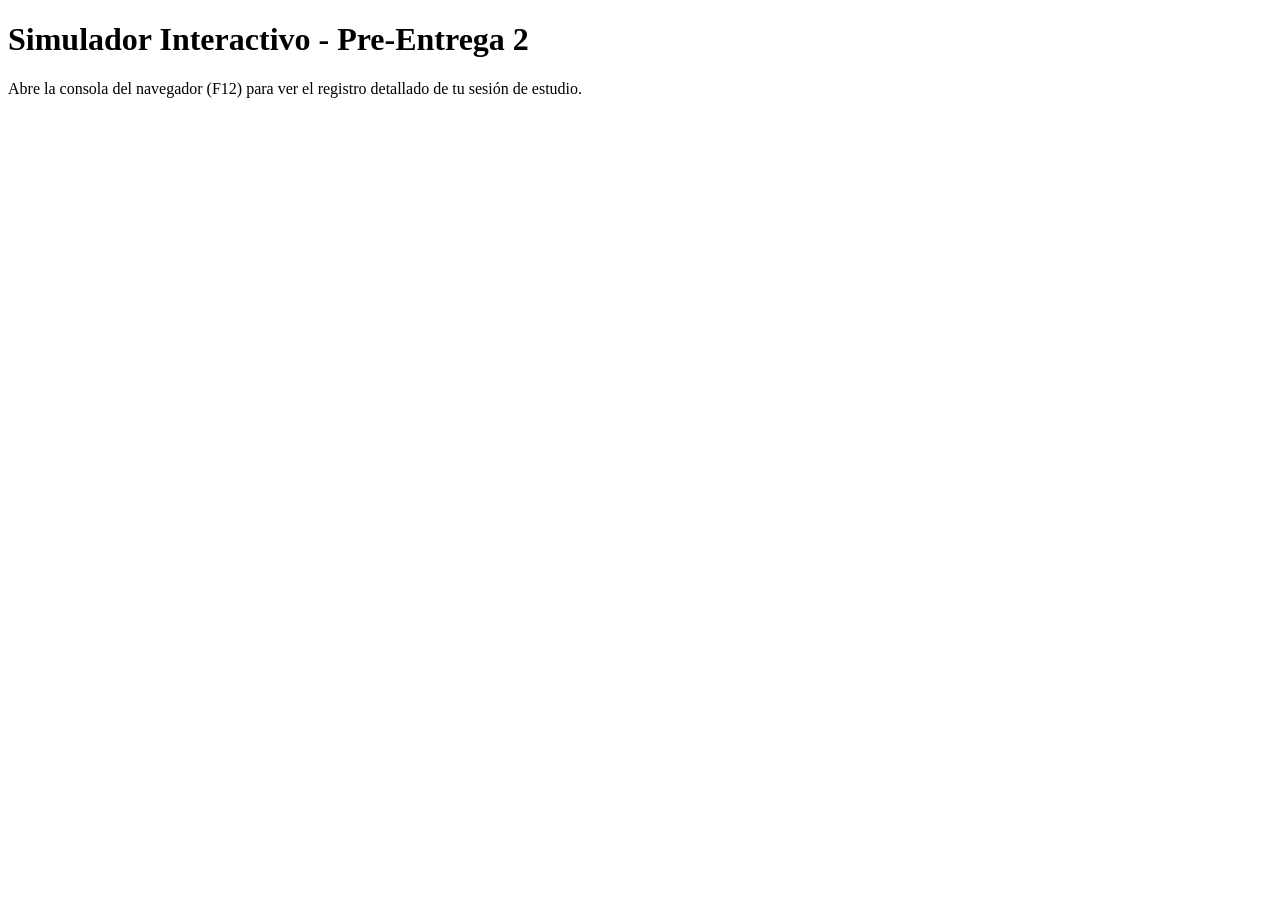
==== mi-simulador/index.html @ 5a356e4a "re estructura de archivos" ====
<!DOCTYPE html>
<html lang="es">
<head>
    <meta charset="UTF-8">
    <meta name="viewport" content="width=device-width, initial-scale=1.0">
    <title>Pre-Entrega 2 - Simulador Interactivo</title>
    <script src="./script/main.js" defer></script>
</head>
<body>
    <main>
        <h1>Simulador Interactivo - Pre-Entrega 2</h1>
        <p>Abre la consola del navegador (F12) para ver el registro detallado de tu sesión de estudio.</p>
    </main>
</body>
</html>
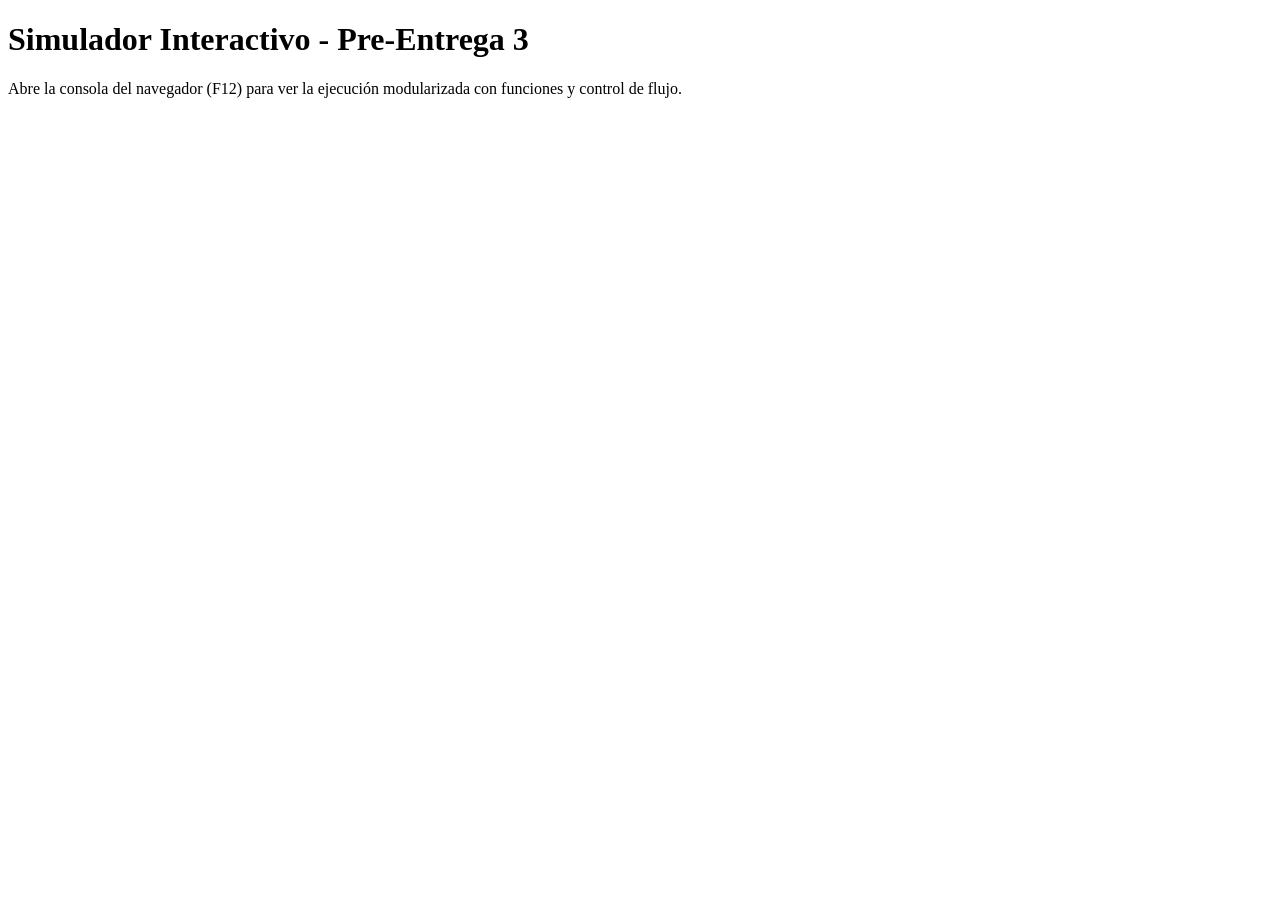
==== commit 24e9e694: "Cambios para pre-entrega3 se agregó el uso de funciones y correcciones de la 2da pre-entrega." ====
--- a/mi-simulador/index.html
+++ b/mi-simulador/index.html
@@ -3,13 +3,13 @@
 <head>
     <meta charset="UTF-8">
     <meta name="viewport" content="width=device-width, initial-scale=1.0">
-    <title>Pre-Entrega 2 - Simulador Interactivo</title>
-    <script src="./script/main.js" defer></script>
+    <title>Pre-Entrega 3 - Simulador Interactivo</title>
+    <script src="./main.js" defer></script>
 </head>
 <body>
     <main>
-        <h1>Simulador Interactivo - Pre-Entrega 2</h1>
-        <p>Abre la consola del navegador (F12) para ver el registro detallado de tu sesión de estudio.</p>
+        <h1>Simulador Interactivo - Pre-Entrega 3</h1>
+        <p>Abre la consola del navegador (F12) para ver la ejecución modularizada con funciones y control de flujo.</p>
     </main>
 </body>
 </html>
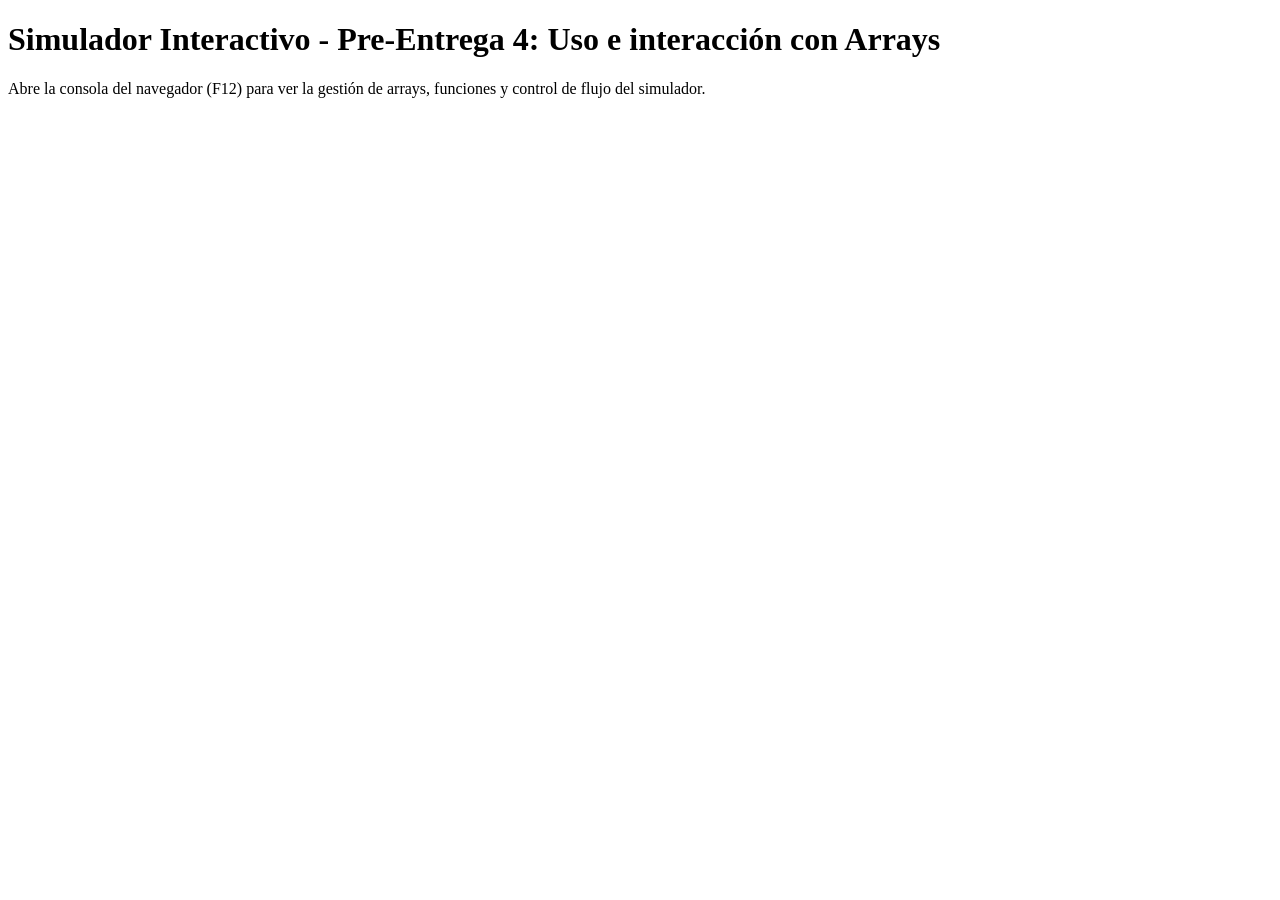
==== commit 1e942b92: "pre entrega 4 js" ====
--- a/mi-simulador/index.html
+++ b/mi-simulador/index.html
@@ -3,13 +3,13 @@
 <head>
     <meta charset="UTF-8">
     <meta name="viewport" content="width=device-width, initial-scale=1.0">
-    <title>Pre-Entrega 3 - Simulador Interactivo</title>
-    <script src="./main.js" defer></script>
+    <title>Pre-Entrega 4 - Simulador Interactivo con Arrays</title>
+    <script src="./script/main.js" defer></script>
 </head>
 <body>
     <main>
-        <h1>Simulador Interactivo - Pre-Entrega 3</h1>
-        <p>Abre la consola del navegador (F12) para ver la ejecución modularizada con funciones y control de flujo.</p>
+        <h1>Simulador Interactivo - Pre-Entrega 4: Uso e interacción con Arrays</h1>
+        <p>Abre la consola del navegador (F12) para ver la gestión de arrays, funciones y control de flujo del simulador.</p>
     </main>
 </body>
 </html>
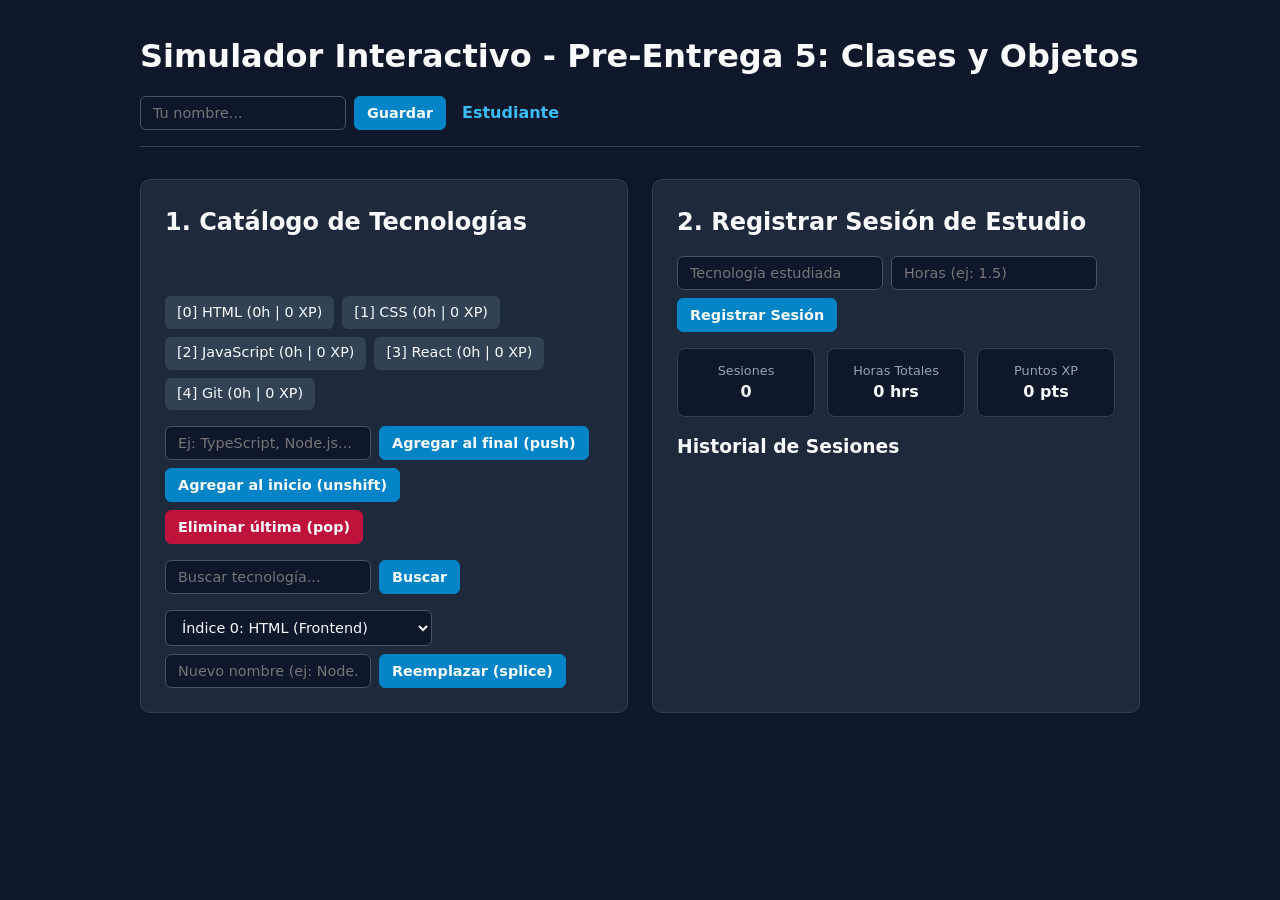
==== commit c0f99e27: "pre-entrega 5 Actualizacion de proyecto con modificaciones al dom como fue sugerida , siguiendo las " ====
--- a/mi-simulador/index.html
+++ b/mi-simulador/index.html
@@ -3,13 +3,74 @@
 <head>
     <meta charset="UTF-8">
     <meta name="viewport" content="width=device-width, initial-scale=1.0">
-    <title>Pre-Entrega 4 - Simulador Interactivo con Arrays</title>
+    <title>Pre-Entrega 5 - Simulador con Clases y Objetos</title>
+    <link rel="stylesheet" href="./styles/styles.css">
     <script src="./script/main.js" defer></script>
 </head>
 <body>
-    <main>
-        <h1>Simulador Interactivo - Pre-Entrega 4: Uso e interacción con Arrays</h1>
-        <p>Abre la consola del navegador (F12) para ver la gestión de arrays, funciones y control de flujo del simulador.</p>
+    <header class="header">
+        <h1>Simulador Interactivo - Pre-Entrega 5: Clases y Objetos</h1>
+        <div class="perfil-usuario">
+            <input type="text" id="input-nombre" placeholder="Tu nombre...">
+            <button id="btn-guardar-nombre" type="button">Guardar</button>
+            <span id="saludo-usuario">Estudiante</span>
+        </div>
+    </header>
+
+    <main class="contenedor">
+        <!-- SECCIÓN 1: GESTIÓN DE TECNOLOGÍAS (OBJETOS) -->
+        <section class="card">
+            <h2>1. Catálogo de Tecnologías</h2>
+            <div id="mensaje-feedback" class="feedback" aria-live="polite"></div>
+
+            <ul id="lista-tecnologias" class="lista-tags"></ul>
+
+            <div class="grupo-controles">
+                <input type="text" id="input-tech" placeholder="Ej: TypeScript, Node.js...">
+                <button id="btn-agregar-final" type="button">Agregar al final (push)</button>
+                <button id="btn-agregar-inicio" type="button">Agregar al inicio (unshift)</button>
+                <button id="btn-eliminar-ultima" type="button" class="btn-secundario">Eliminar última (pop)</button>
+            </div>
+
+            <div class="grupo-controles">
+                <input type="text" id="input-buscar" placeholder="Buscar tecnología...">
+                <button id="btn-buscar" type="button">Buscar</button>
+            </div>
+
+            <div class="grupo-controles">
+                <select id="select-indice"></select>
+                <input type="text" id="input-reemplazo" placeholder="Nuevo nombre (ej: Node.js)">
+                <button id="btn-actualizar" type="button">Reemplazar (splice)</button>
+            </div>
+        </section>
+
+        <!-- SECCIÓN 2: REGISTRO DE SESIONES -->
+        <section class="card">
+            <h2>2. Registrar Sesión de Estudio</h2>
+            <form id="form-sesion" class="form-sesion">
+                <input type="text" id="input-sesion-tech" placeholder="Tecnología estudiada" required>
+                <input type="number" id="input-sesion-horas" placeholder="Horas (ej: 1.5)" step="0.5" min="0.5" required>
+                <button type="submit">Registrar Sesión</button>
+            </form>
+
+            <div class="resumen-grid">
+                <div class="stat-box">
+                    <span class="stat-label">Sesiones</span>
+                    <strong id="stat-sesiones">0</strong>
+                </div>
+                <div class="stat-box">
+                    <span class="stat-label">Horas Totales</span>
+                    <strong id="stat-horas">0 hrs</strong>
+                </div>
+                <div class="stat-box">
+                    <span class="stat-label">Puntos XP</span>
+                    <strong id="stat-xp">0 pts</strong>
+                </div>
+            </div>
+
+            <h3>Historial de Sesiones</h3>
+            <ul id="lista-historial" class="lista-historial"></ul>
+        </section>
     </main>
 </body>
 </html>
--- a/mi-simulador/styles/styles.css
+++ b/mi-simulador/styles/styles.css
@@ -0,0 +1,151 @@
+* {
+    box-sizing: border-box;
+    margin: 0;
+    padding: 0;
+    font-family: system-ui, -apple-system, sans-serif;
+}
+
+body {
+    background-color: #0f172a;
+    color: #f8fafc;
+    padding: 2rem;
+    line-height: 1.5;
+}
+
+.header {
+    max-width: 1000px;
+    margin: 0 auto 2rem;
+    display: flex;
+    justify-content: space-between;
+    align-items: center;
+    flex-wrap: wrap;
+    gap: 1rem;
+    border-bottom: 1px solid #334155;
+    padding-bottom: 1rem;
+}
+
+.perfil-usuario {
+    display: flex;
+    align-items: center;
+    gap: 0.5rem;
+}
+
+#saludo-usuario {
+    font-weight: 600;
+    color: #38bdf8;
+    margin-left: 0.5rem;
+}
+
+.contenedor {
+    max-width: 1000px;
+    margin: 0 auto;
+    display: grid;
+    grid-template-columns: repeat(auto-fit, minmax(420px, 1fr));
+    gap: 1.5rem;
+}
+
+.card {
+    background-color: #1e293b;
+    padding: 1.5rem;
+    border-radius: 10px;
+    border: 1px solid #334155;
+    display: flex;
+    flex-direction: column;
+    gap: 1rem;
+}
+
+.feedback {
+    min-height: 1.5rem;
+    font-size: 0.9rem;
+    color: #38bdf8;
+    font-weight: 500;
+}
+
+.lista-tags {
+    list-style: none;
+    display: flex;
+    flex-wrap: wrap;
+    gap: 0.5rem;
+}
+
+.lista-tags li {
+    background-color: #334155;
+    padding: 0.35rem 0.75rem;
+    border-radius: 6px;
+    font-size: 0.9rem;
+}
+
+.grupo-controles,
+.form-sesion {
+    display: flex;
+    flex-wrap: wrap;
+    gap: 0.5rem;
+}
+
+input,
+select,
+button {
+    padding: 0.5rem 0.75rem;
+    border-radius: 6px;
+    border: 1px solid #475569;
+    background-color: #0f172a;
+    color: #f8fafc;
+    font-size: 0.9rem;
+}
+
+button {
+    background-color: #0284c7;
+    border-color: #0284c7;
+    font-weight: 600;
+    cursor: pointer;
+}
+
+button:hover {
+    background-color: #0369a1;
+}
+
+.btn-secundario {
+    background-color: #be123c;
+    border-color: #be123c;
+}
+
+.btn-secundario:hover {
+    background-color: #9f1239;
+}
+
+.resumen-grid {
+    display: grid;
+    grid-template-columns: repeat(3, 1fr);
+    gap: 0.75rem;
+}
+
+.stat-box {
+    background-color: #0f172a;
+    padding: 0.75rem;
+    border-radius: 8px;
+    text-align: center;
+    border: 1px solid #334155;
+}
+
+.stat-label {
+    display: block;
+    font-size: 0.8rem;
+    color: #94a3b8;
+}
+
+.lista-historial {
+    list-style: none;
+    display: flex;
+    flex-direction: column;
+    gap: 0.4rem;
+    max-height: 200px;
+    overflow-y: auto;
+}
+
+.lista-historial li {
+    background-color: #0f172a;
+    padding: 0.5rem 0.75rem;
+    border-radius: 6px;
+    font-size: 0.88rem;
+    border-left: 3px solid #38bdf8;
+}
